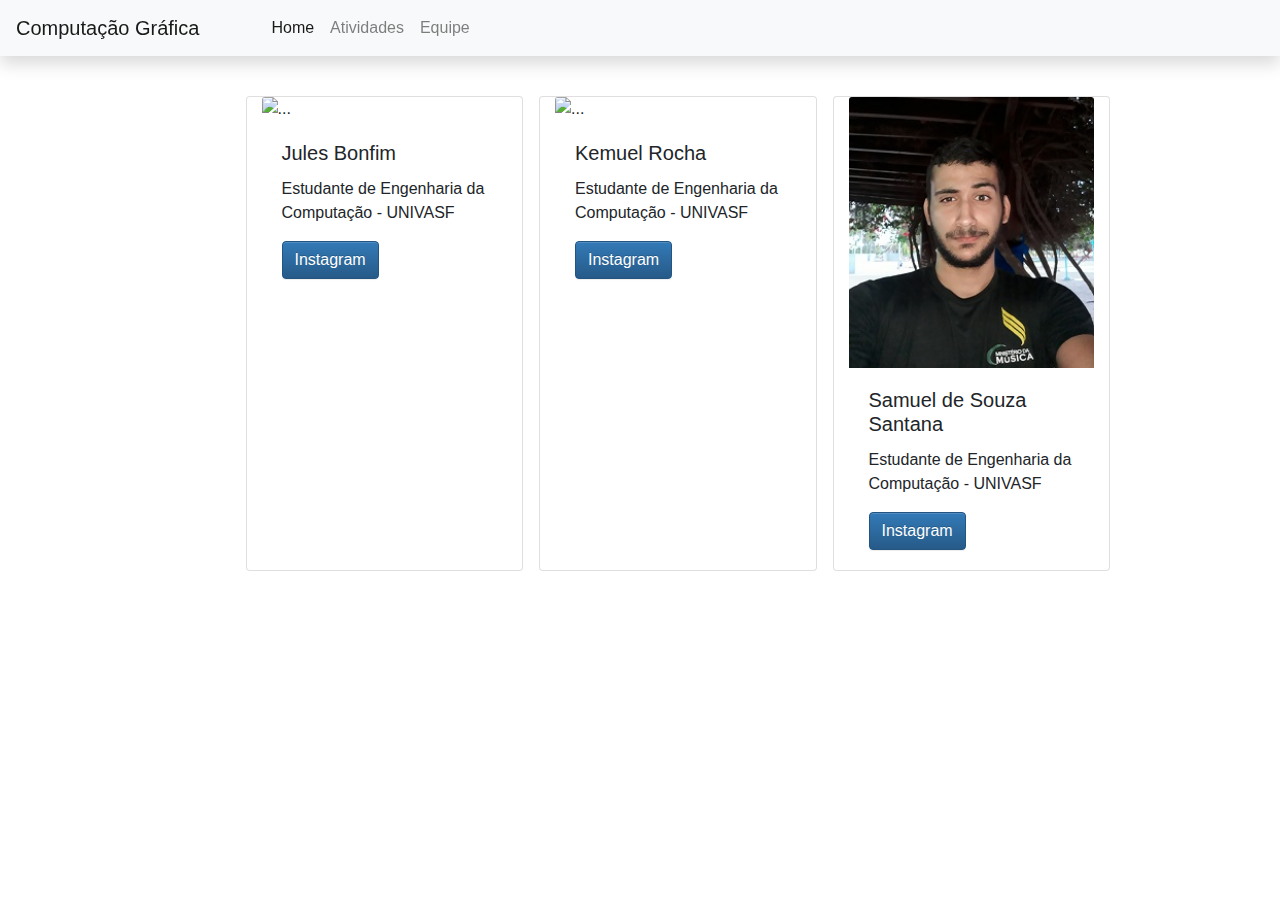
==== equipe.html @ 7c1508c4 "first commit" ====
<!DOCTYPE html>
<html>

<head>
	<meta charset="utf-8" />

	<title>
		Computação Gráfica - UNIVASF
	</title>


	<!-- Latest compiled and minified CSS -->
	<link rel="stylesheet" href="https://stackpath.bootstrapcdn.com/bootstrap/4.3.1/css/bootstrap.min.css"
		integrity="sha384-ggOyR0iXCbMQv3Xipma34MD+dH/1fQ784/j6cY/iJTQUOhcWr7x9JvoRxT2MZw1T" crossorigin="anonymous">
	<!-- Optional theme -->
	<link rel="stylesheet" href="https://stackpath.bootstrapcdn.com/bootstrap/3.4.1/css/bootstrap-theme.min.css"
		integrity="sha384-6pzBo3FDv/PJ8r2KRkGHifhEocL+1X2rVCTTkUfGk7/0pbek5mMa1upzvWbrUbOZ" crossorigin="anonymous">

	<!-- Latest compiled and minified JavaScript -->
	<script src="https://code.jquery.com/jquery-3.3.1.slim.min.js"
		integrity="sha384-q8i/X+965DzO0rT7abK41JStQIAqVgRVzpbzo5smXKp4YfRvH+8abtTE1Pi6jizo"
		crossorigin="anonymous"></script>
	<script src="https://cdnjs.cloudflare.com/ajax/libs/popper.js/1.14.7/umd/popper.min.js"
		integrity="sha384-UO2eT0CpHqdSJQ6hJty5KVphtPhzWj9WO1clHTMGa3JDZwrnQq4sF86dIHNDz0W1"
		crossorigin="anonymous"></script>
	<script src="https://stackpath.bootstrapcdn.com/bootstrap/4.3.1/js/bootstrap.min.js"
		integrity="sha384-JjSmVgyd0p3pXB1rRibZUAYoIIy6OrQ6VrjIEaFf/nJGzIxFDsf4x0xIM+B07jRM"
		crossorigin="anonymous"></script>


</head>

<body id="body">

	<div id="menu" class="">
		<nav id="menu" class="navbar navbar-expand-lg navbar-light bg-light shadow fixed-top">
			<a class="navbar-brand" href="#">Computação Gráfica</a>
			<button class="navbar-toggler" type="button" data-toggle="collapse" data-target="#navbarNavDropdown"
				aria-controls="navbarNavDropdown" aria-expanded="false" aria-label="Toggle navigation">
				<span class="navbar-toggler-icon"></span>
			</button>
			<div class="collapse navbar-collapse" id="navbarNavDropdown">
				<ul class="navbar-nav">
					<li class="nav-item active">
						<a class="nav-link ml-5" href="index.html">Home <span class="sr-only">(current)</span></a>
					</li>
					<li class="nav-item">
						<a class="nav-link" href="trabalho.html">Atividades</a>
					</li>
					<li class="nav-item">
						<a class="nav-link" href="equipe.html">Equipe</a>
					</li>

				</ul>
			</div>
		</nav>
	</div>


	<br />
	<br />
	<br />
	<br />
	<div class="row container d-flex justify-content-end">
		<div class="card col-sm-3 " style="width: 18rem;">
			<img src="..." class="card-img-top" alt="...">
			<div class="card-body">
				<h5 class="card-title">Jules Bonfim</h5>
				<p class="card-text">Estudante de Engenharia da Computação - UNIVASF</p>
				<a href="#" class="btn btn-primary">Instagram</a>
			</div>
		</div>
		<div class="card col-sm-3 ml-3" style="width: 18rem;">
			<img src="..." class="card-img-top" alt="...">
			<div class="card-body">
				<h5 class="card-title">Kemuel Rocha</h5>
				<p class="card-text">Estudante de Engenharia da Computação - UNIVASF</p>
				<a href="#" class="btn btn-primary">Instagram</a>
			</div>
		</div>
		<div class="card col-sm-3 ml-3" style="width: 18rem;">
			<img src="Img/20180922_174531.jpg" class="card-img-top" alt="...">
			<div class="card-body">
				<h5 class="card-title">Samuel de Souza Santana</h5>
				<p class="card-text">Estudante de Engenharia da Computação - UNIVASF</p>
				<a href="https://www.instagram.com/samuel.sankys/" class="btn btn-primary">Instagram</a>
			</div>
		</div>


	</div>





</body>
<script>


</script>

</html>
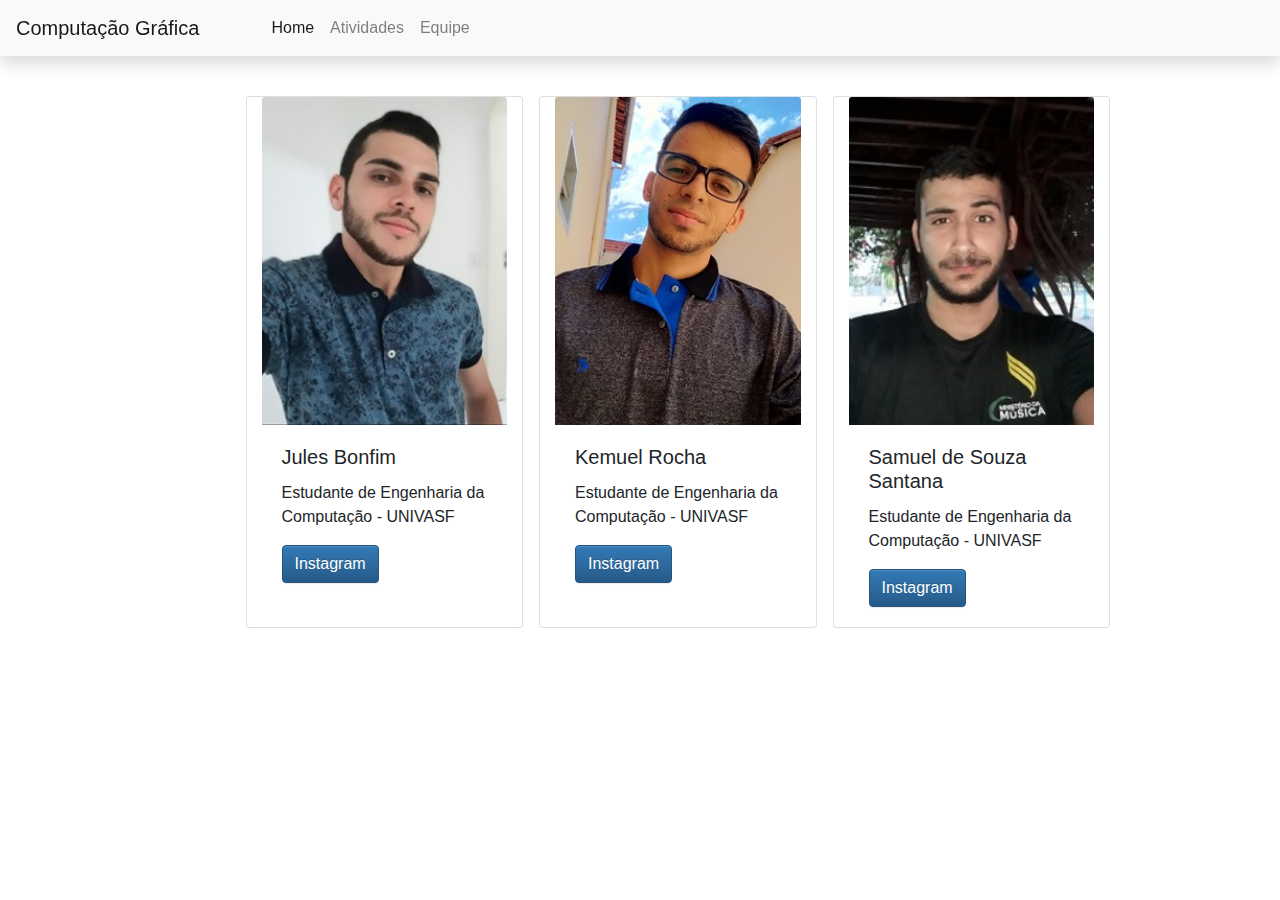
==== commit 4ac05b4a: "Conclusao de abas e quadros e equipe" ====
--- a/equipe.html
+++ b/equipe.html
@@ -63,19 +63,19 @@
 	<br />
 	<div class="row container d-flex justify-content-end">
 		<div class="card col-sm-3 " style="width: 18rem;">
-			<img src="..." class="card-img-top" alt="...">
+			<img src="Img/jules.jpg" class="card-img-top" alt="...">
 			<div class="card-body">
 				<h5 class="card-title">Jules Bonfim</h5>
 				<p class="card-text">Estudante de Engenharia da Computação - UNIVASF</p>
-				<a href="#" class="btn btn-primary">Instagram</a>
+				<a href="https://www.instagram.com/julesbomfim/" class="btn btn-primary">Instagram</a>
 			</div>
 		</div>
 		<div class="card col-sm-3 ml-3" style="width: 18rem;">
-			<img src="..." class="card-img-top" alt="...">
+			<img src="Img/kemuel.jpg" class="card-img-top" alt="...">
 			<div class="card-body">
 				<h5 class="card-title">Kemuel Rocha</h5>
 				<p class="card-text">Estudante de Engenharia da Computação - UNIVASF</p>
-				<a href="#" class="btn btn-primary">Instagram</a>
+				<a href="https://www.instagram.com/kemuelrocha/" class="btn btn-primary">Instagram</a>
 			</div>
 		</div>
 		<div class="card col-sm-3 ml-3" style="width: 18rem;">
